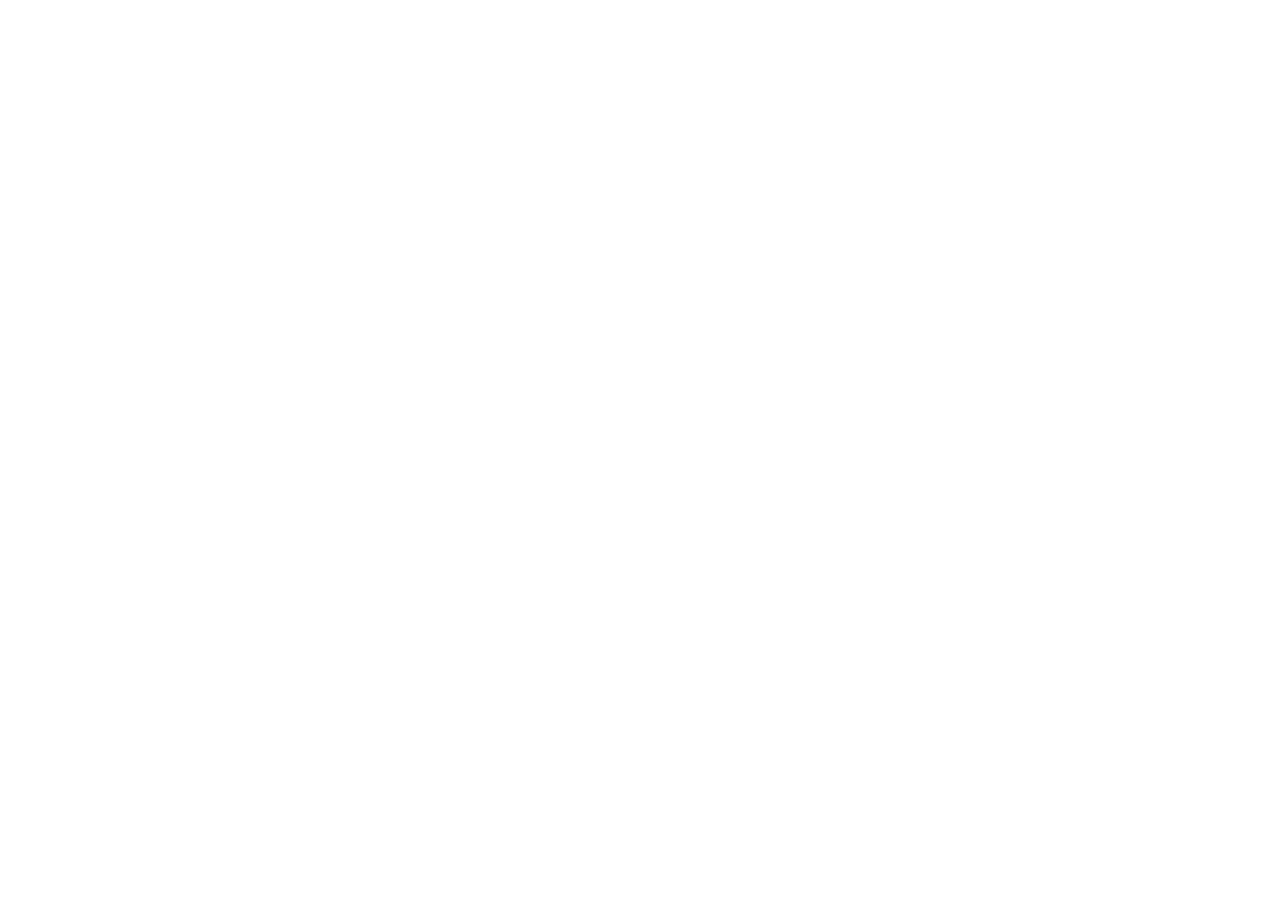
==== blogs.html @ 6df81df1 "commiting the new chanegs" ====
<!DOCTYPE html>
<html lang="en">
<head>
    <meta charset="UTF-8">
    <meta name="viewport" content="width=device-width, initial-scale=1.0">
    <title>Blogs</title>
</head>
<body>
    
</body>
</html>
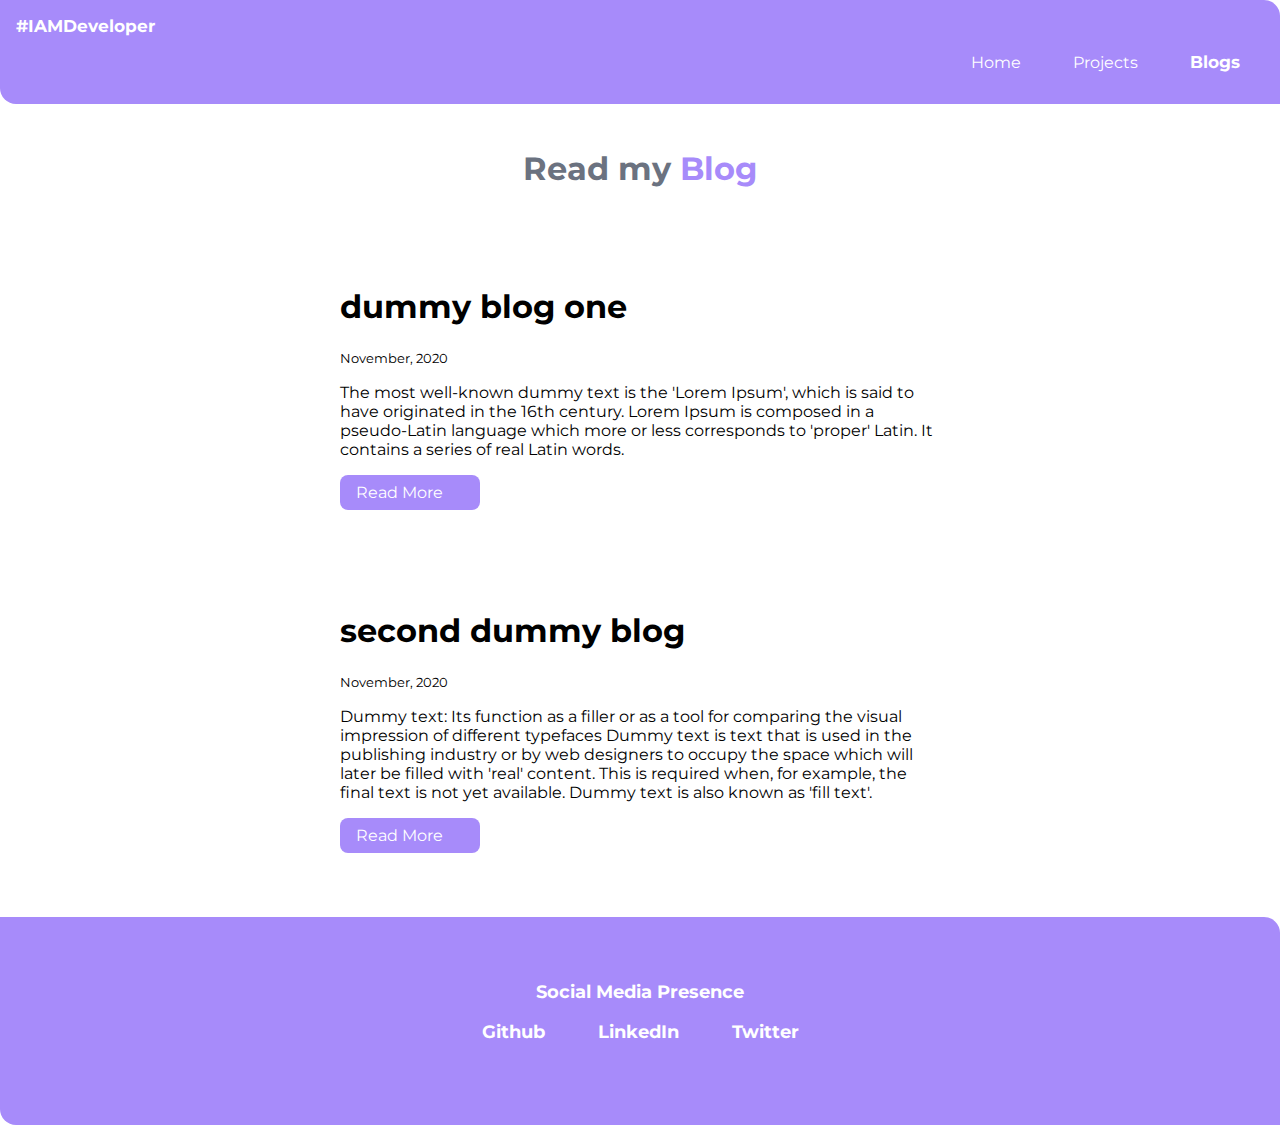
==== commit 94687729: "final push" ====
--- a/blogs.html
+++ b/blogs.html
@@ -1,11 +1,74 @@
 <!DOCTYPE html>
 <html lang="en">
 <head>
-    <meta charset="UTF-8">
-    <meta name="viewport" content="width=device-width, initial-scale=1.0">
-    <title>Blogs</title>
+    <meta charset='utf-8'>
+    <meta http-equiv='X-UA-Compatible' content='IE=edge'>
+    <title>Developer Page</title>
+    <meta name='viewport' content='width=device-width, initial-scale=1'>
+    <link rel='stylesheet' type='text/css' media='screen' href='/style.css'>
+    <script src='main.js'></script>
 </head>
 <body>
-    
+    <nav class="navigation-bar container">
+        <div class="myBrand">#IAMDeveloper</div>
+        <ul class="list-non-bullet nav-pills">
+            <li class="list-inline-bullet">
+                <a href="/index.html" class="links">Home</a>
+            </li>
+            <li class="list-inline-bullet">
+                <a href="/" class="links ">Projects</a>
+            </li>
+            <li class="list-inline-bullet">
+                <a href="/blogs.html " class="links active">Blogs</a>
+            </li>
+        </ul>
+    </nav>
+    <header class="heroProject">
+        <h1 class="hero-heading"> Read my <span class="hero-span">Blog</span></h1>
+    </header>
+
+    <ul class="list-non-bullet">
+
+        <li>
+            <article class="showcase-list container Container-center">
+                <h1>dummy blog one</h1>
+            <small>November, 2020</small>
+            <p>The most well-known dummy text is the 'Lorem Ipsum', which is said to have originated in the 16th century. Lorem Ipsum is composed in a pseudo-Latin language which more or less corresponds to 'proper' Latin. It contains a series of real Latin words.</p>
+
+            <a class="links Link-primary" href="https://repl.it/@UtkarshShukla4">Read More</a>
+            </article>
+            
+        </li>
+
+        <li>
+            <article class="showcase-list container Container-center">
+                <h1>second dummy blog</h1>
+                <small>November, 2020</small>
+                <p>Dummy text: Its function as a filler or as a tool for comparing the visual impression of different typefaces Dummy text is text that is used in the publishing industry or by web designers to occupy the space which will later be filled with 'real' content. This is required when, for example, the final text is not yet available. Dummy text is also known as 'fill text'.</p>
+                <div>
+                <a class="links Link-primary" href="https://repl.it/@UtkarshShukla4">Read More</a>
+                
+                </article>
+            
+        </li>
+
+    </ul>
+    <footer class="footer container">
+        <div class="footer-div">
+            Social Media Presence
+            <ul class="class-footer-ul">
+                <li class="list-inline-bullet">
+                    <a href="https://github.com/Utkarsh-969" class="links">Github</a>
+                </li>
+                <li class="list-inline-bullet">
+                    <a href="https://www.linkedin.com/in/ut00karsh/" class="links">LinkedIn</a>
+                </li>
+                <li class="list-inline-bullet">
+                    <a href="xyz.com" class="links">Twitter</a>
+                </li>
+            </ul>
+        </div>
+    </footer>
+
 </body>
 </html>--- a/style.css
+++ b/style.css
@@ -0,0 +1,177 @@
+@import url('https://fonts.googleapis.com/css2?family=Montserrat:wght@400;700&display=swap');
+
+:root{
+    --primary-color : #A78BFA;
+   --secondary-color :#93C5FD;
+   --darkgrey:#6B7280;
+   --offwhite:#F3F4F6;
+
+}
+
+hr{
+    margin: 2rem 0rem;
+}
+
+hr {
+    margin: 2rem 0rem;
+}
+
+/** spaces **/
+
+.margin-md {
+    margin: 2rem;
+}
+
+body{
+   font-family: 'Montserrat',sans-serif;
+   margin:0px;
+}
+
+.container{
+    padding-left: 1 rem;
+    padding : 1 rem;
+}
+
+.Container-center{
+   max-width: 600px;
+   margin:auto;
+}
+
+.links{
+    text-decoration: none;
+    padding: 0.5rem 1rem;
+    box-sizing: border-box;
+}
+
+
+.Link-primary{
+    background-color: var(--primary-color);
+    border-radius: 0.5rem;
+    color: white;
+    margin:1rem 1rem 1rem 0rem;
+    max-width: 140px;
+    display:block;
+}
+
+.Link-secondary{
+    border-radius: 0.5rem;
+    border: 1px solid var(--primary-color);
+    color: var(--primary-color);
+    margin:1rem 1rem 1rem 0rem;
+    max-width: 140px;
+    display:block;    
+}
+
+.list-non-bullet{
+    list-style: none;
+    padding-inline-start: 0px;
+}
+
+.list-inline-bullet
+{
+    display: inline;
+    padding: 0rem 0.5rem;
+}
+
+.navigation-bar
+{
+    background-color: var(--primary-color);
+    color: white;
+    padding: 1rem;
+    border-bottom-left-radius: 1rem;
+    border-top-right-radius: 1rem;
+}
+
+.navigation-bar .links {
+    color: white;
+}
+
+.navigation-bar .nav-pills{
+    text-align: right;
+}
+
+.navigation-bar .myBrand{
+    font-weight: bold;
+    font-size: 1.05rem;
+}
+
+.navigation-bar .active{
+    font-weight: bold;
+    font-size: 1.05rem;
+}
+
+.hero{
+    padding: 2rem;
+    padding-top: 4rem;
+
+}
+
+.heroProject{
+    padding: 0.5rem;
+}
+
+.hero-image {
+    max-width: 80%;
+    width: 350px;
+    margin: auto;
+    display: block;
+}
+
+.hero-heading {
+    padding-top: 1rem;
+    color:var(--darkgrey);
+    text-align: center;
+}
+.hero-span {
+    color:var(--primary-color);
+}
+
+.heading-inverted {
+    color:var(--primary-color);
+}
+
+.section{
+    padding: 2rem;
+}
+
+.section h1{
+    text-align: center;
+
+}
+
+.owh{
+    background-color: var(--offwhite);
+}
+
+.footer
+{
+    background-color: var(--primary-color);
+    padding: 4rem 1rem;
+    text-align: center;
+    border-top-right-radius: 1rem;
+    color: white;
+    border-bottom-left-radius: 1rem;
+}
+
+.footer .links {
+    color: white;
+}
+
+.footer ul{
+    padding-inline-start: 0px;
+}
+
+.footer .footer-div {
+    font-weight: bold;
+    font-size: large;
+}
+
+ /** projects **/
+.showcase-list {
+    padding: 2rem;
+}
+
+/** blogs **/
+.showcase-blog {
+    padding-bottom: 6rem;
+}